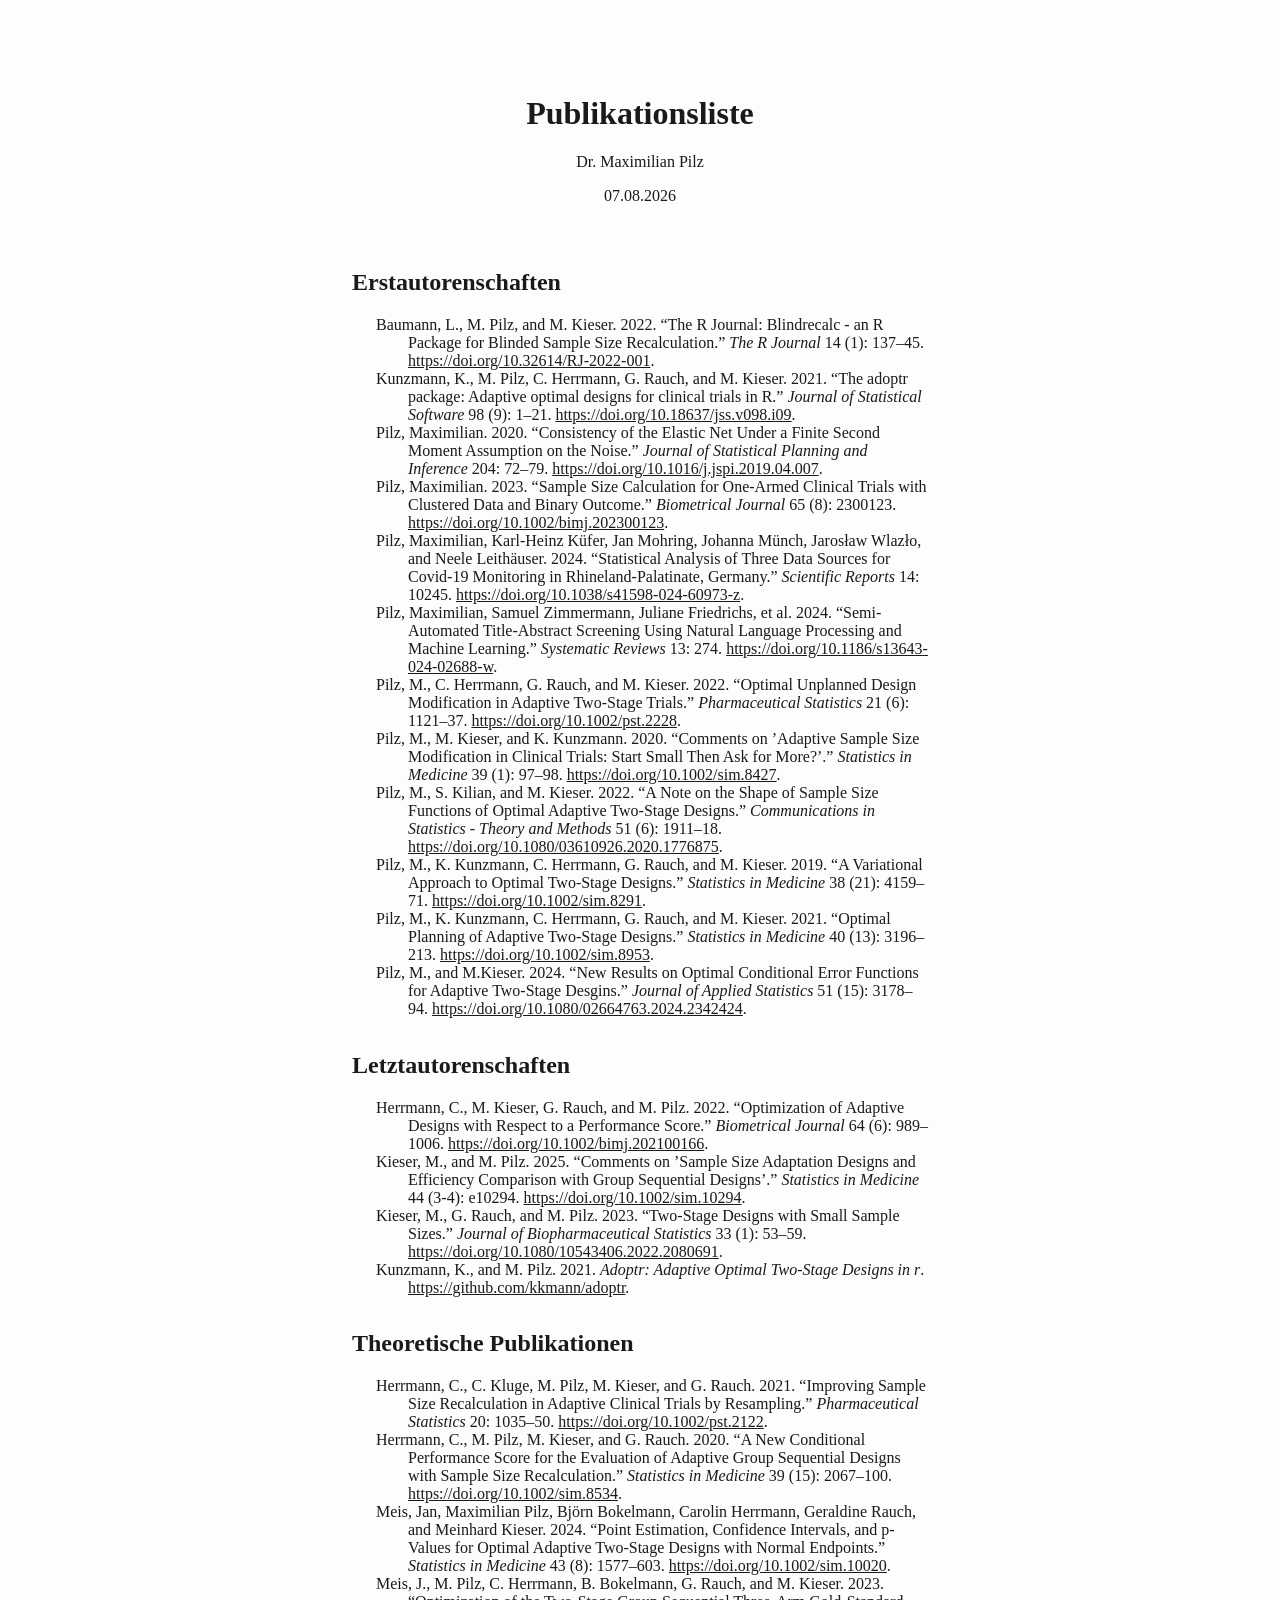
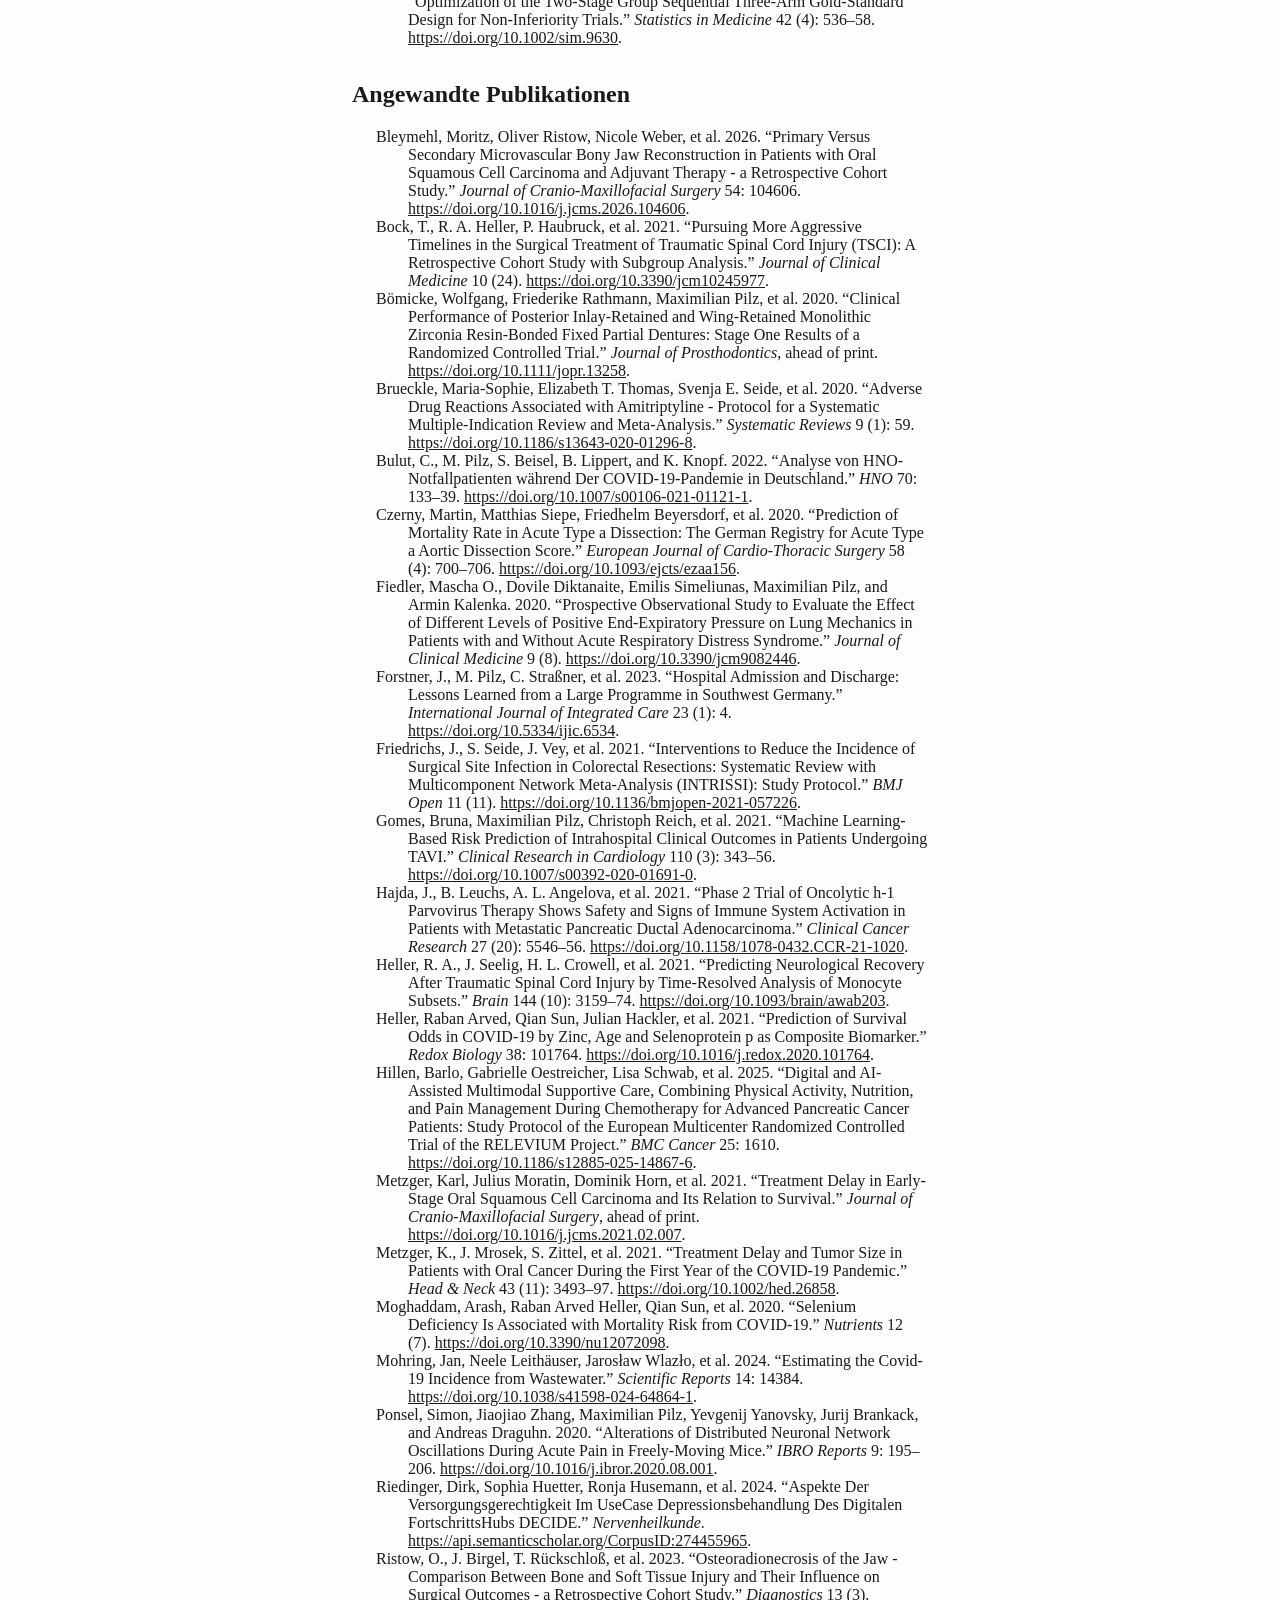
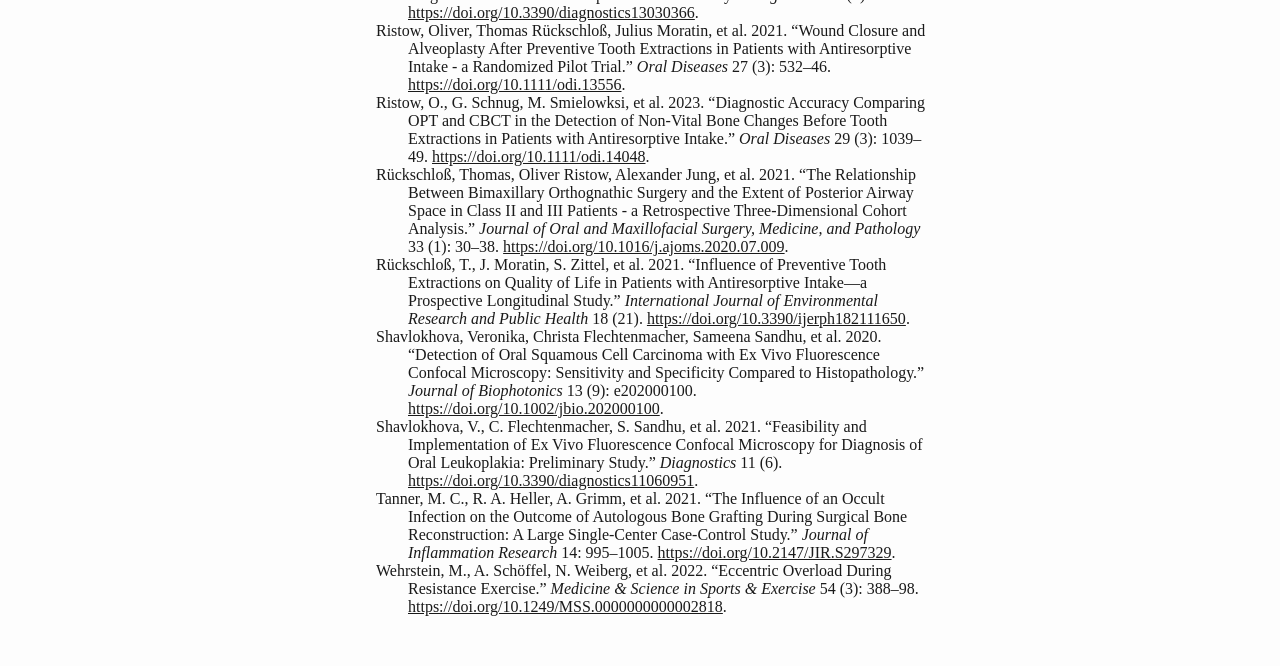
==== assets/tex/publikationen.html @ fc364c7a "add references and talks" ====
<!DOCTYPE html>
<html xmlns="http://www.w3.org/1999/xhtml" lang="" xml:lang="">
<head>
  <meta charset="utf-8" />
  <meta name="generator" content="pandoc" />
  <meta name="viewport" content="width=device-width, initial-scale=1.0, user-scalable=yes" />
  <meta name="author" content="Dr. Maximilian Pilz" />
  <title>Publikationsliste</title>
  <style>
    /* Default styles provided by pandoc.
    ** See https://pandoc.org/MANUAL.html#variables-for-html for config info.
    */
    html {
      color: #1a1a1a;
      background-color: #fdfdfd;
    }
    body {
      margin: 0 auto;
      max-width: 36em;
      padding-left: 50px;
      padding-right: 50px;
      padding-top: 50px;
      padding-bottom: 50px;
      hyphens: auto;
      overflow-wrap: break-word;
      text-rendering: optimizeLegibility;
      font-kerning: normal;
    }
    @media (max-width: 600px) {
      body {
        font-size: 0.9em;
        padding: 12px;
      }
      h1 {
        font-size: 1.8em;
      }
    }
    @media print {
      html {
        background-color: white;
      }
      body {
        background-color: transparent;
        color: black;
        font-size: 12pt;
      }
      p, h2, h3 {
        orphans: 3;
        widows: 3;
      }
      h2, h3, h4 {
        page-break-after: avoid;
      }
    }
    p {
      margin: 1em 0;
    }
    a {
      color: #1a1a1a;
    }
    a:visited {
      color: #1a1a1a;
    }
    img {
      max-width: 100%;
    }
    svg {
      height: auto;
      max-width: 100%;
    }
    h1, h2, h3, h4, h5, h6 {
      margin-top: 1.4em;
    }
    h5, h6 {
      font-size: 1em;
      font-style: italic;
    }
    h6 {
      font-weight: normal;
    }
    ol, ul {
      padding-left: 1.7em;
      margin-top: 1em;
    }
    li > ol, li > ul {
      margin-top: 0;
    }
    blockquote {
      margin: 1em 0 1em 1.7em;
      padding-left: 1em;
      border-left: 2px solid #e6e6e6;
      color: #606060;
    }
    code {
      font-family: Menlo, Monaco, Consolas, 'Lucida Console', monospace;
      font-size: 85%;
      margin: 0;
      hyphens: manual;
    }
    pre {
      margin: 1em 0;
      overflow: auto;
    }
    pre code {
      padding: 0;
      overflow: visible;
      overflow-wrap: normal;
    }
    .sourceCode {
     background-color: transparent;
     overflow: visible;
    }
    hr {
      border: none;
      border-top: 1px solid #1a1a1a;
      height: 1px;
      margin: 1em 0;
    }
    table {
      margin: 1em 0;
      border-collapse: collapse;
      width: 100%;
      overflow-x: auto;
      display: block;
      font-variant-numeric: lining-nums tabular-nums;
    }
    table caption {
      margin-bottom: 0.75em;
    }
    tbody {
      margin-top: 0.5em;
      border-top: 1px solid #1a1a1a;
      border-bottom: 1px solid #1a1a1a;
    }
    th {
      border-top: 1px solid #1a1a1a;
      padding: 0.25em 0.5em 0.25em 0.5em;
    }
    td {
      padding: 0.125em 0.5em 0.25em 0.5em;
    }
    header {
      margin-bottom: 4em;
      text-align: center;
    }
    #TOC li {
      list-style: none;
    }
    #TOC ul {
      padding-left: 1.3em;
    }
    #TOC > ul {
      padding-left: 0;
    }
    #TOC a:not(:hover) {
      text-decoration: none;
    }
    code{white-space: pre-wrap;}
    span.smallcaps{font-variant: small-caps;}
    div.columns{display: flex; gap: min(4vw, 1.5em);}
    div.column{flex: auto; overflow-x: auto;}
    div.hanging-indent{margin-left: 1.5em; text-indent: -1.5em;}
    /* The extra [class] is a hack that increases specificity enough to
       override a similar rule in reveal.js */
    ul.task-list[class]{list-style: none;}
    ul.task-list li input[type="checkbox"] {
      font-size: inherit;
      width: 0.8em;
      margin: 0 0.8em 0.2em -1.6em;
      vertical-align: middle;
    }
    .display.math{display: block; text-align: center; margin: 0.5rem auto;}
    /* CSS for citations */
    div.csl-bib-body { }
    div.csl-entry {
      clear: both;
    }
    .hanging-indent div.csl-entry {
      margin-left:2em;
      text-indent:-2em;
    }
    div.csl-left-margin {
      min-width:2em;
      float:left;
    }
    div.csl-right-inline {
      margin-left:2em;
      padding-left:1em;
    }
    div.csl-indent {
      margin-left: 2em;
    }  </style>
</head>
<body>
<header id="title-block-header">
<h1 class="title">Publikationsliste</h1>
<p class="author">Dr. Maximilian Pilz</p>
<p class="date">07.08.2026</p>
</header>
<h2 id="erstautorenschaften">Erstautorenschaften</h2>
<div id="refs-erst" class="references csl-bib-body hanging-indent"
role="list">
<div id="ref-blindrecalc" class="csl-entry" role="listitem">
Baumann, L., M. Pilz, and M. Kieser. 2022. <span>“The <span>R</span>
Journal: Blindrecalc - an <span>R</span> Package for Blinded Sample Size
Recalculation.”</span> <em>The <span>R</span> Journal</em> 14 (1):
137–45. <a
href="https://doi.org/10.32614/RJ-2022-001">https://doi.org/10.32614/RJ-2022-001</a>.
</div>
<div id="ref-Kunzmann2020" class="csl-entry" role="listitem">
Kunzmann, K., M. Pilz, C. Herrmann, G. Rauch, and M. Kieser. 2021.
<span>“<span class="nocase">The adoptr package: Adaptive optimal designs
for clinical trials in <span class="sans-serif">R</span></span>.”</span>
<em>Journal of Statistical Software</em> 98 (9): 1–21. <a
href="https://doi.org/10.18637/jss.v098.i09">https://doi.org/10.18637/jss.v098.i09</a>.
</div>
<div id="ref-Enet" class="csl-entry" role="listitem">
Pilz, Maximilian. 2020. <span>“Consistency of the Elastic Net Under a
Finite Second Moment Assumption on the Noise.”</span> <em>Journal of
Statistical Planning and Inference</em> 204: 72–79. <a
href="https://doi.org/10.1016/j.jspi.2019.04.007">https://doi.org/10.1016/j.jspi.2019.04.007</a>.
</div>
<div id="ref-Pilz2023" class="csl-entry" role="listitem">
Pilz, Maximilian. 2023. <span>“Sample Size Calculation for One-Armed
Clinical Trials with Clustered Data and Binary Outcome.”</span>
<em>Biometrical Journal</em> 65 (8): 2300123. <a
href="https://doi.org/10.1002/bimj.202300123">https://doi.org/10.1002/bimj.202300123</a>.
</div>
<div id="ref-Pilz2024b" class="csl-entry" role="listitem">
Pilz, Maximilian, Karl-Heinz Küfer, Jan Mohring, Johanna Münch, Jarosław
Wlazło, and Neele Leithäuser. 2024. <span>“Statistical Analysis of Three
Data Sources for Covid-19 Monitoring in Rhineland-Palatinate,
Germany.”</span> <em>Scientific Reports</em> 14: 10245. <a
href="https://doi.org/10.1038/s41598-024-60973-z">https://doi.org/10.1038/s41598-024-60973-z</a>.
</div>
<div id="ref-Pilz2024c" class="csl-entry" role="listitem">
Pilz, Maximilian, Samuel Zimmermann, Juliane Friedrichs, et al. 2024.
<span>“Semi-Automated Title-Abstract Screening Using Natural Language
Processing and Machine Learning.”</span> <em>Systematic Reviews</em> 13:
274. <a
href="https://doi.org/10.1186/s13643-024-02688-w">https://doi.org/10.1186/s13643-024-02688-w</a>.
</div>
<div id="ref-Pilz2022" class="csl-entry" role="listitem">
Pilz, M., C. Herrmann, G. Rauch, and M. Kieser. 2022. <span>“Optimal
Unplanned Design Modification in Adaptive Two-Stage Trials.”</span>
<em>Pharmaceutical Statistics</em> 21 (6): 1121–37. <a
href="https://doi.org/10.1002/pst.2228">https://doi.org/10.1002/pst.2228</a>.
</div>
<div id="ref-PiKiKu" class="csl-entry" role="listitem">
Pilz, M., M. Kieser, and K. Kunzmann. 2020. <span>“Comments on ’Adaptive
Sample Size Modification in Clinical Trials: Start Small Then Ask for
More?’.”</span> <em>Statistics in Medicine</em> 39 (1): 97–98. <a
href="https://doi.org/10.1002/sim.8427">https://doi.org/10.1002/sim.8427</a>.
</div>
<div id="ref-PiKiKi" class="csl-entry" role="listitem">
Pilz, M., S. Kilian, and M. Kieser. 2022. <span>“A Note on the Shape of
Sample Size Functions of Optimal Adaptive Two-Stage Designs.”</span>
<em>Communications in Statistics - Theory and Methods</em> 51 (6):
1911–18. <a
href="https://doi.org/10.1080/03610926.2020.1776875">https://doi.org/10.1080/03610926.2020.1776875</a>.
</div>
<div id="ref-Pilz2019" class="csl-entry" role="listitem">
Pilz, M., K. Kunzmann, C. Herrmann, G. Rauch, and M. Kieser. 2019.
<span>“A Variational Approach to Optimal Two-Stage Designs.”</span>
<em>Statistics in Medicine</em> 38 (21): 4159–71. <a
href="https://doi.org/10.1002/sim.8291">https://doi.org/10.1002/sim.8291</a>.
</div>
<div id="ref-Pilz2021" class="csl-entry" role="listitem">
Pilz, M., K. Kunzmann, C. Herrmann, G. Rauch, and M. Kieser. 2021.
<span>“Optimal Planning of Adaptive Two-Stage Designs.”</span>
<em>Statistics in Medicine</em> 40 (13): 3196–213. <a
href="https://doi.org/10.1002/sim.8953">https://doi.org/10.1002/sim.8953</a>.
</div>
<div id="ref-Pilz2024a" class="csl-entry" role="listitem">
Pilz, M., and M.Kieser. 2024. <span>“New Results on Optimal Conditional
Error Functions for Adaptive Two-Stage Desgins.”</span> <em>Journal of
Applied Statistics</em> 51 (15): 3178–94. <a
href="https://doi.org/10.1080/02664763.2024.2342424">https://doi.org/10.1080/02664763.2024.2342424</a>.
</div>
</div>
<h2 id="letztautorenschaften">Letztautorenschaften</h2>
<div id="refs-letzt" class="references csl-bib-body hanging-indent"
role="list">
<div id="ref-Herrmann2022" class="csl-entry" role="listitem">
Herrmann, C., M. Kieser, G. Rauch, and M. Pilz. 2022.
<span>“Optimization of Adaptive Designs with Respect to a Performance
Score.”</span> <em>Biometrical Journal</em> 64 (6): 989–1006. <a
href="https://doi.org/10.1002/bimj.202100166">https://doi.org/10.1002/bimj.202100166</a>.
</div>
<div id="ref-Kieser2025" class="csl-entry" role="listitem">
Kieser, M., and M. Pilz. 2025. <span>“Comments on ’Sample Size
Adaptation Designs and Efficiency Comparison with Group Sequential
Designs’.”</span> <em>Statistics in Medicine</em> 44 (3-4): e10294. <a
href="https://doi.org/10.1002/sim.10294">https://doi.org/10.1002/sim.10294</a>.
</div>
<div id="ref-Kieser2022" class="csl-entry" role="listitem">
Kieser, M., G. Rauch, and M. Pilz. 2023. <span>“Two-Stage Designs with
Small Sample Sizes.”</span> <em>Journal of Biopharmaceutical
Statistics</em> 33 (1): 53–59. <a
href="https://doi.org/10.1080/10543406.2022.2080691">https://doi.org/10.1080/10543406.2022.2080691</a>.
</div>
<div id="ref-adoptr" class="csl-entry" role="listitem">
Kunzmann, K., and M. Pilz. 2021. <em><span
class="sans-serif">Adoptr</span>: Adaptive Optimal Two-Stage Designs in
<span class="sans-serif">r</span></em>. <a
href="https://github.com/kkmann/adoptr">https://github.com/kkmann/adoptr</a>.
</div>
</div>
<h2 id="theoretische-publikationen">Theoretische Publikationen</h2>
<div id="refs-theorie" class="references csl-bib-body hanging-indent"
role="list">
<div id="ref-Herrmann2021" class="csl-entry" role="listitem">
Herrmann, C., C. Kluge, M. Pilz, M. Kieser, and G. Rauch. 2021.
<span>“Improving Sample Size Recalculation in Adaptive Clinical Trials
by Resampling.”</span> <em>Pharmaceutical Statistics</em> 20: 1035–50.
<a
href="https://doi.org/10.1002/pst.2122">https://doi.org/10.1002/pst.2122</a>.
</div>
<div id="ref-Herrmann2020" class="csl-entry" role="listitem">
Herrmann, C., M. Pilz, M. Kieser, and G. Rauch. 2020. <span>“A New
Conditional Performance Score for the Evaluation of Adaptive Group
Sequential Designs with Sample Size Recalculation.”</span>
<em>Statistics in Medicine</em> 39 (15): 2067–100. <a
href="https://doi.org/10.1002/sim.8534">https://doi.org/10.1002/sim.8534</a>.
</div>
<div id="ref-Meis2024" class="csl-entry" role="listitem">
Meis, Jan, Maximilian Pilz, Björn Bokelmann, Carolin Herrmann, Geraldine
Rauch, and Meinhard Kieser. 2024. <span>“Point Estimation, Confidence
Intervals, and p-Values for Optimal Adaptive Two-Stage Designs with
Normal Endpoints.”</span> <em>Statistics in Medicine</em> 43 (8):
1577–603. <a
href="https://doi.org/10.1002/sim.10020">https://doi.org/10.1002/sim.10020</a>.
</div>
<div id="ref-Meis2022" class="csl-entry" role="listitem">
Meis, J., M. Pilz, C. Herrmann, B. Bokelmann, G. Rauch, and M. Kieser.
2023. <span>“Optimization of the Two-Stage Group Sequential Three-Arm
Gold-Standard Design for Non-Inferiority Trials.”</span> <em>Statistics
in Medicine</em> 42 (4): 536–58. <a
href="https://doi.org/10.1002/sim.9630">https://doi.org/10.1002/sim.9630</a>.
</div>
</div>
<h2 id="angewandte-publikationen">Angewandte Publikationen</h2>
<div id="refs-anwendung" class="references csl-bib-body hanging-indent"
role="list">
<div id="ref-Bleymehl2026" class="csl-entry" role="listitem">
Bleymehl, Moritz, Oliver Ristow, Nicole Weber, et al. 2026.
<span>“Primary Versus Secondary Microvascular Bony Jaw Reconstruction in
Patients with Oral Squamous Cell Carcinoma and Adjuvant Therapy - a
Retrospective Cohort Study.”</span> <em>Journal of Cranio-Maxillofacial
Surgery</em> 54: 104606. <a
href="https://doi.org/10.1016/j.jcms.2026.104606">https://doi.org/10.1016/j.jcms.2026.104606</a>.
</div>
<div id="ref-Bock2021" class="csl-entry" role="listitem">
Bock, T., R. A. Heller, P. Haubruck, et al. 2021. <span>“Pursuing More
Aggressive Timelines in the Surgical Treatment of Traumatic Spinal Cord
Injury (TSCI): A Retrospective Cohort Study with Subgroup
Analysis.”</span> <em>Journal of Clinical Medicine</em> 10 (24). <a
href="https://doi.org/10.3390/jcm10245977">https://doi.org/10.3390/jcm10245977</a>.
</div>
<div id="ref-Boemicke2020" class="csl-entry" role="listitem">
Bömicke, Wolfgang, Friederike Rathmann, Maximilian Pilz, et al. 2020.
<span>“Clinical Performance of Posterior Inlay-Retained and
Wing-Retained Monolithic Zirconia Resin-Bonded Fixed Partial Dentures:
Stage One Results of a Randomized Controlled Trial.”</span> <em>Journal
of Prosthodontics</em>, ahead of print. <a
href="https://doi.org/10.1111/jopr.13258">https://doi.org/10.1111/jopr.13258</a>.
</div>
<div id="ref-Brueckle2020" class="csl-entry" role="listitem">
Brueckle, Maria-Sophie, Elizabeth T. Thomas, Svenja E. Seide, et al.
2020. <span>“Adverse Drug Reactions Associated with Amitriptyline -
Protocol for a Systematic Multiple-Indication Review and
Meta-Analysis.”</span> <em>Systematic Reviews</em> 9 (1): 59. <a
href="https://doi.org/10.1186/s13643-020-01296-8">https://doi.org/10.1186/s13643-020-01296-8</a>.
</div>
<div id="ref-Bulut2021" class="csl-entry" role="listitem">
Bulut, C., M. Pilz, S. Beisel, B. Lippert, and K. Knopf. 2022.
<span>“Analyse von HNO-Notfallpatienten w<span>ä</span>hrend Der
COVID-19-Pandemie in Deutschland.”</span> <em>HNO</em> 70: 133–39. <a
href="https://doi.org/10.1007/s00106-021-01121-1">https://doi.org/10.1007/s00106-021-01121-1</a>.
</div>
<div id="ref-Czerny2020" class="csl-entry" role="listitem">
Czerny, Martin, Matthias Siepe, Friedhelm Beyersdorf, et al. 2020.
<span>“Prediction of Mortality Rate in Acute Type a Dissection: The
German Registry for Acute Type a Aortic Dissection Score.”</span>
<em>European Journal of Cardio-Thoracic Surgery</em> 58 (4): 700–706. <a
href="https://doi.org/10.1093/ejcts/ezaa156">https://doi.org/10.1093/ejcts/ezaa156</a>.
</div>
<div id="ref-Fiedler2020" class="csl-entry" role="listitem">
Fiedler, Mascha O., Dovile Diktanaite, Emilis Simeliunas, Maximilian
Pilz, and Armin Kalenka. 2020. <span>“Prospective Observational Study to
Evaluate the Effect of Different Levels of Positive End-Expiratory
Pressure on Lung Mechanics in Patients with and Without Acute
Respiratory Distress Syndrome.”</span> <em>Journal of Clinical
Medicine</em> 9 (8). <a
href="https://doi.org/10.3390/jcm9082446">https://doi.org/10.3390/jcm9082446</a>.
</div>
<div id="ref-Forstner2023" class="csl-entry" role="listitem">
Forstner, J., M. Pilz, C. Straßner, et al. 2023. <span>“Hospital
Admission and Discharge: Lessons Learned from a Large Programme in
Southwest Germany.”</span> <em>International Journal of Integrated
Care</em> 23 (1): 4. <a
href="https://doi.org/10.5334/ijic.6534">https://doi.org/10.5334/ijic.6534</a>.
</div>
<div id="ref-Friedrichs2021" class="csl-entry" role="listitem">
Friedrichs, J., S. Seide, J. Vey, et al. 2021. <span>“Interventions to
Reduce the Incidence of Surgical Site Infection in Colorectal
Resections: Systematic Review with Multicomponent Network Meta-Analysis
(INTRISSI): Study Protocol.”</span> <em>BMJ Open</em> 11 (11). <a
href="https://doi.org/10.1136/bmjopen-2021-057226">https://doi.org/10.1136/bmjopen-2021-057226</a>.
</div>
<div id="ref-Gomes2021" class="csl-entry" role="listitem">
Gomes, Bruna, Maximilian Pilz, Christoph Reich, et al. 2021.
<span>“Machine Learning-Based Risk Prediction of Intrahospital Clinical
Outcomes in Patients Undergoing TAVI.”</span> <em>Clinical Research in
Cardiology</em> 110 (3): 343–56. <a
href="https://doi.org/10.1007/s00392-020-01691-0">https://doi.org/10.1007/s00392-020-01691-0</a>.
</div>
<div id="ref-Hajda2021" class="csl-entry" role="listitem">
Hajda, J., B. Leuchs, A. L. Angelova, et al. 2021. <span>“Phase 2 Trial
of Oncolytic h-1 Parvovirus Therapy Shows Safety and Signs of Immune
System Activation in Patients with Metastatic Pancreatic Ductal
Adenocarcinoma.”</span> <em>Clinical Cancer Research</em> 27 (20):
5546–56. <a
href="https://doi.org/10.1158/1078-0432.CCR-21-1020">https://doi.org/10.1158/1078-0432.CCR-21-1020</a>.
</div>
<div id="ref-Heller2021" class="csl-entry" role="listitem">
Heller, R. A., J. Seelig, H. L. Crowell, et al. 2021. <span>“Predicting
Neurological Recovery After Traumatic Spinal Cord Injury by
Time-Resolved Analysis of Monocyte Subsets.”</span> <em>Brain</em> 144
(10): 3159–74. <a
href="https://doi.org/10.1093/brain/awab203">https://doi.org/10.1093/brain/awab203</a>.
</div>
<div id="ref-Heller2020" class="csl-entry" role="listitem">
Heller, Raban Arved, Qian Sun, Julian Hackler, et al. 2021.
<span>“Prediction of Survival Odds in COVID-19 by Zinc, Age and
Selenoprotein p as Composite Biomarker.”</span> <em>Redox Biology</em>
38: 101764. <a
href="https://doi.org/10.1016/j.redox.2020.101764">https://doi.org/10.1016/j.redox.2020.101764</a>.
</div>
<div id="ref-Hillen2025" class="csl-entry" role="listitem">
Hillen, Barlo, Gabrielle Oestreicher, Lisa Schwab, et al. 2025.
<span>“Digital and AI-Assisted Multimodal Supportive Care, Combining
Physical Activity, Nutrition, and Pain Management During Chemotherapy
for Advanced Pancreatic Cancer Patients: Study Protocol of the European
Multicenter Randomized Controlled Trial of the RELEVIUM Project.”</span>
<em>BMC Cancer</em> 25: 1610. <a
href="https://doi.org/10.1186/s12885-025-14867-6">https://doi.org/10.1186/s12885-025-14867-6</a>.
</div>
<div id="ref-Metzger2021a" class="csl-entry" role="listitem">
Metzger, Karl, Julius Moratin, Dominik Horn, et al. 2021.
<span>“Treatment Delay in Early-Stage Oral Squamous Cell Carcinoma and
Its Relation to Survival.”</span> <em>Journal of Cranio-Maxillofacial
Surgery</em>, ahead of print. <a
href="https://doi.org/10.1016/j.jcms.2021.02.007">https://doi.org/10.1016/j.jcms.2021.02.007</a>.
</div>
<div id="ref-Metzger2021b" class="csl-entry" role="listitem">
Metzger, K., J. Mrosek, S. Zittel, et al. 2021. <span>“Treatment Delay
and Tumor Size in Patients with Oral Cancer During the First Year of the
COVID-19 Pandemic.”</span> <em>Head &amp; Neck</em> 43 (11): 3493–97. <a
href="https://doi.org/10.1002/hed.26858">https://doi.org/10.1002/hed.26858</a>.
</div>
<div id="ref-Moghaddam2020" class="csl-entry" role="listitem">
Moghaddam, Arash, Raban Arved Heller, Qian Sun, et al. 2020.
<span>“Selenium Deficiency Is Associated with Mortality Risk from
COVID-19.”</span> <em>Nutrients</em> 12 (7). <a
href="https://doi.org/10.3390/nu12072098">https://doi.org/10.3390/nu12072098</a>.
</div>
<div id="ref-Mohring2023" class="csl-entry" role="listitem">
Mohring, Jan, Neele Leithäuser, Jarosław Wlazło, et al. 2024.
<span>“Estimating the Covid-19 Incidence from Wastewater.”</span>
<em>Scientific Reports</em> 14: 14384. <a
href="https://doi.org/10.1038/s41598-024-64864-1">https://doi.org/10.1038/s41598-024-64864-1</a>.
</div>
<div id="ref-Ponsel2020" class="csl-entry" role="listitem">
Ponsel, Simon, Jiaojiao Zhang, Maximilian Pilz, Yevgenij Yanovsky, Jurij
Brankack, and Andreas Draguhn. 2020. <span>“Alterations of Distributed
Neuronal Network Oscillations During Acute Pain in Freely-Moving
Mice.”</span> <em>IBRO Reports</em> 9: 195–206. <a
href="https://doi.org/10.1016/j.ibror.2020.08.001">https://doi.org/10.1016/j.ibror.2020.08.001</a>.
</div>
<div id="ref-Riedinger2024" class="csl-entry" role="listitem">
Riedinger, Dirk, Sophia Huetter, Ronja Husemann, et al. 2024.
<span>“Aspekte Der Versorgungsgerechtigkeit Im UseCase
Depressionsbehandlung Des Digitalen FortschrittsHubs DECIDE.”</span>
<em>Nervenheilkunde</em>. <a
href="https://api.semanticscholar.org/CorpusID:274455965">https://api.semanticscholar.org/CorpusID:274455965</a>.
</div>
<div id="ref-Ristow2023" class="csl-entry" role="listitem">
Ristow, O., J. Birgel, T. Rückschloß, et al. 2023.
<span>“Osteoradionecrosis of the Jaw - Comparison Between Bone and Soft
Tissue Injury and Their Influence on Surgical Outcomes - a Retrospective
Cohort Study.”</span> <em>Diagnostics</em> 13 (3). <a
href="https://doi.org/10.3390/diagnostics13030366">https://doi.org/10.3390/diagnostics13030366</a>.
</div>
<div id="ref-Ristow2021a" class="csl-entry" role="listitem">
Ristow, Oliver, Thomas Rückschloß, Julius Moratin, et al. 2021.
<span>“Wound Closure and Alveoplasty After Preventive Tooth Extractions
in Patients with Antiresorptive Intake - a Randomized Pilot
Trial.”</span> <em>Oral Diseases</em> 27 (3): 532–46. <a
href="https://doi.org/10.1111/odi.13556">https://doi.org/10.1111/odi.13556</a>.
</div>
<div id="ref-Ristow2021b" class="csl-entry" role="listitem">
Ristow, O., G. Schnug, M. Smielowksi, et al. 2023. <span>“Diagnostic
Accuracy Comparing OPT and CBCT in the Detection of Non-Vital Bone
Changes Before Tooth Extractions in Patients with Antiresorptive
Intake.”</span> <em>Oral Diseases</em> 29 (3): 1039–49. <a
href="https://doi.org/10.1111/odi.14048">https://doi.org/10.1111/odi.14048</a>.
</div>
<div id="ref-Rueckschloss2021a" class="csl-entry" role="listitem">
Rückschloß, Thomas, Oliver Ristow, Alexander Jung, et al. 2021.
<span>“The Relationship Between Bimaxillary Orthognathic Surgery and the
Extent of Posterior Airway Space in Class II and III Patients - a
Retrospective Three-Dimensional Cohort Analysis.”</span> <em>Journal of
Oral and Maxillofacial Surgery, Medicine, and Pathology</em> 33 (1):
30–38. <a
href="https://doi.org/10.1016/j.ajoms.2020.07.009">https://doi.org/10.1016/j.ajoms.2020.07.009</a>.
</div>
<div id="ref-Rueckschloss2021b" class="csl-entry" role="listitem">
Rückschloß, T., J. Moratin, S. Zittel, et al. 2021. <span>“Influence of
Preventive Tooth Extractions on Quality of Life in Patients with
Antiresorptive Intake—a Prospective Longitudinal Study.”</span>
<em>International Journal of Environmental Research and Public
Health</em> 18 (21). <a
href="https://doi.org/10.3390/ijerph182111650">https://doi.org/10.3390/ijerph182111650</a>.
</div>
<div id="ref-Shavlokhova2020" class="csl-entry" role="listitem">
Shavlokhova, Veronika, Christa Flechtenmacher, Sameena Sandhu, et al.
2020. <span>“Detection of Oral Squamous Cell Carcinoma with Ex Vivo
Fluorescence Confocal Microscopy: Sensitivity and Specificity Compared
to Histopathology.”</span> <em>Journal of Biophotonics</em> 13 (9):
e202000100. <a
href="https://doi.org/10.1002/jbio.202000100">https://doi.org/10.1002/jbio.202000100</a>.
</div>
<div id="ref-Shavlokhova2021" class="csl-entry" role="listitem">
Shavlokhova, V., C. Flechtenmacher, S. Sandhu, et al. 2021.
<span>“Feasibility and Implementation of Ex Vivo Fluorescence Confocal
Microscopy for Diagnosis of Oral Leukoplakia: Preliminary Study.”</span>
<em>Diagnostics</em> 11 (6). <a
href="https://doi.org/10.3390/diagnostics11060951">https://doi.org/10.3390/diagnostics11060951</a>.
</div>
<div id="ref-Tanner2021" class="csl-entry" role="listitem">
Tanner, M. C., R. A. Heller, A. Grimm, et al. 2021. <span>“The Influence
of an Occult Infection on the Outcome of Autologous Bone Grafting During
Surgical Bone Reconstruction: A Large Single-Center Case-Control
Study.”</span> <em>Journal of Inflammation Research</em> 14: 995–1005.
<a
href="https://doi.org/10.2147/JIR.S297329">https://doi.org/10.2147/JIR.S297329</a>.
</div>
<div id="ref-Wehrstein2021" class="csl-entry" role="listitem">
Wehrstein, M., A. Schöffel, N. Weiberg, et al. 2022. <span>“Eccentric
Overload During Resistance Exercise.”</span> <em>Medicine &amp; Science
in Sports &amp; Exercise</em> 54 (3): 388–98. <a
href="https://doi.org/10.1249/MSS.0000000000002818">https://doi.org/10.1249/MSS.0000000000002818</a>.
</div>
</div>
</body>
</html>
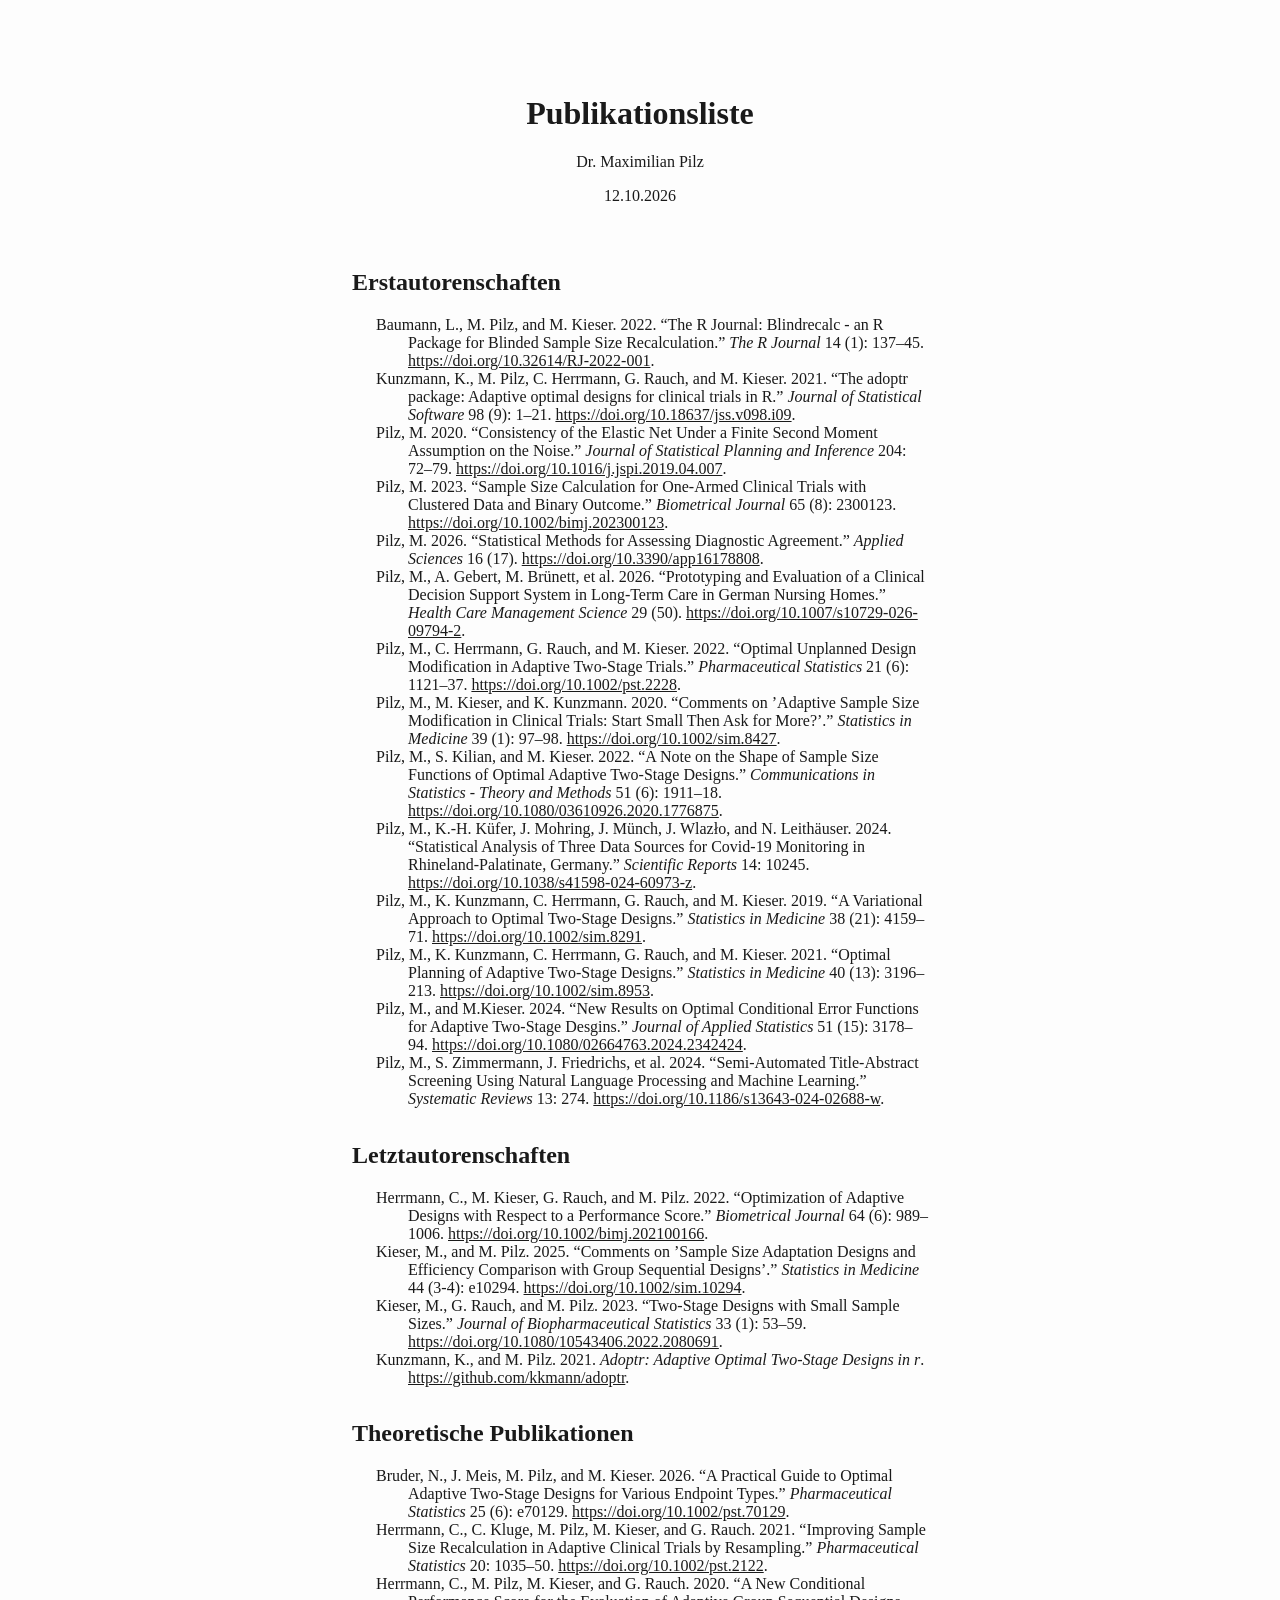
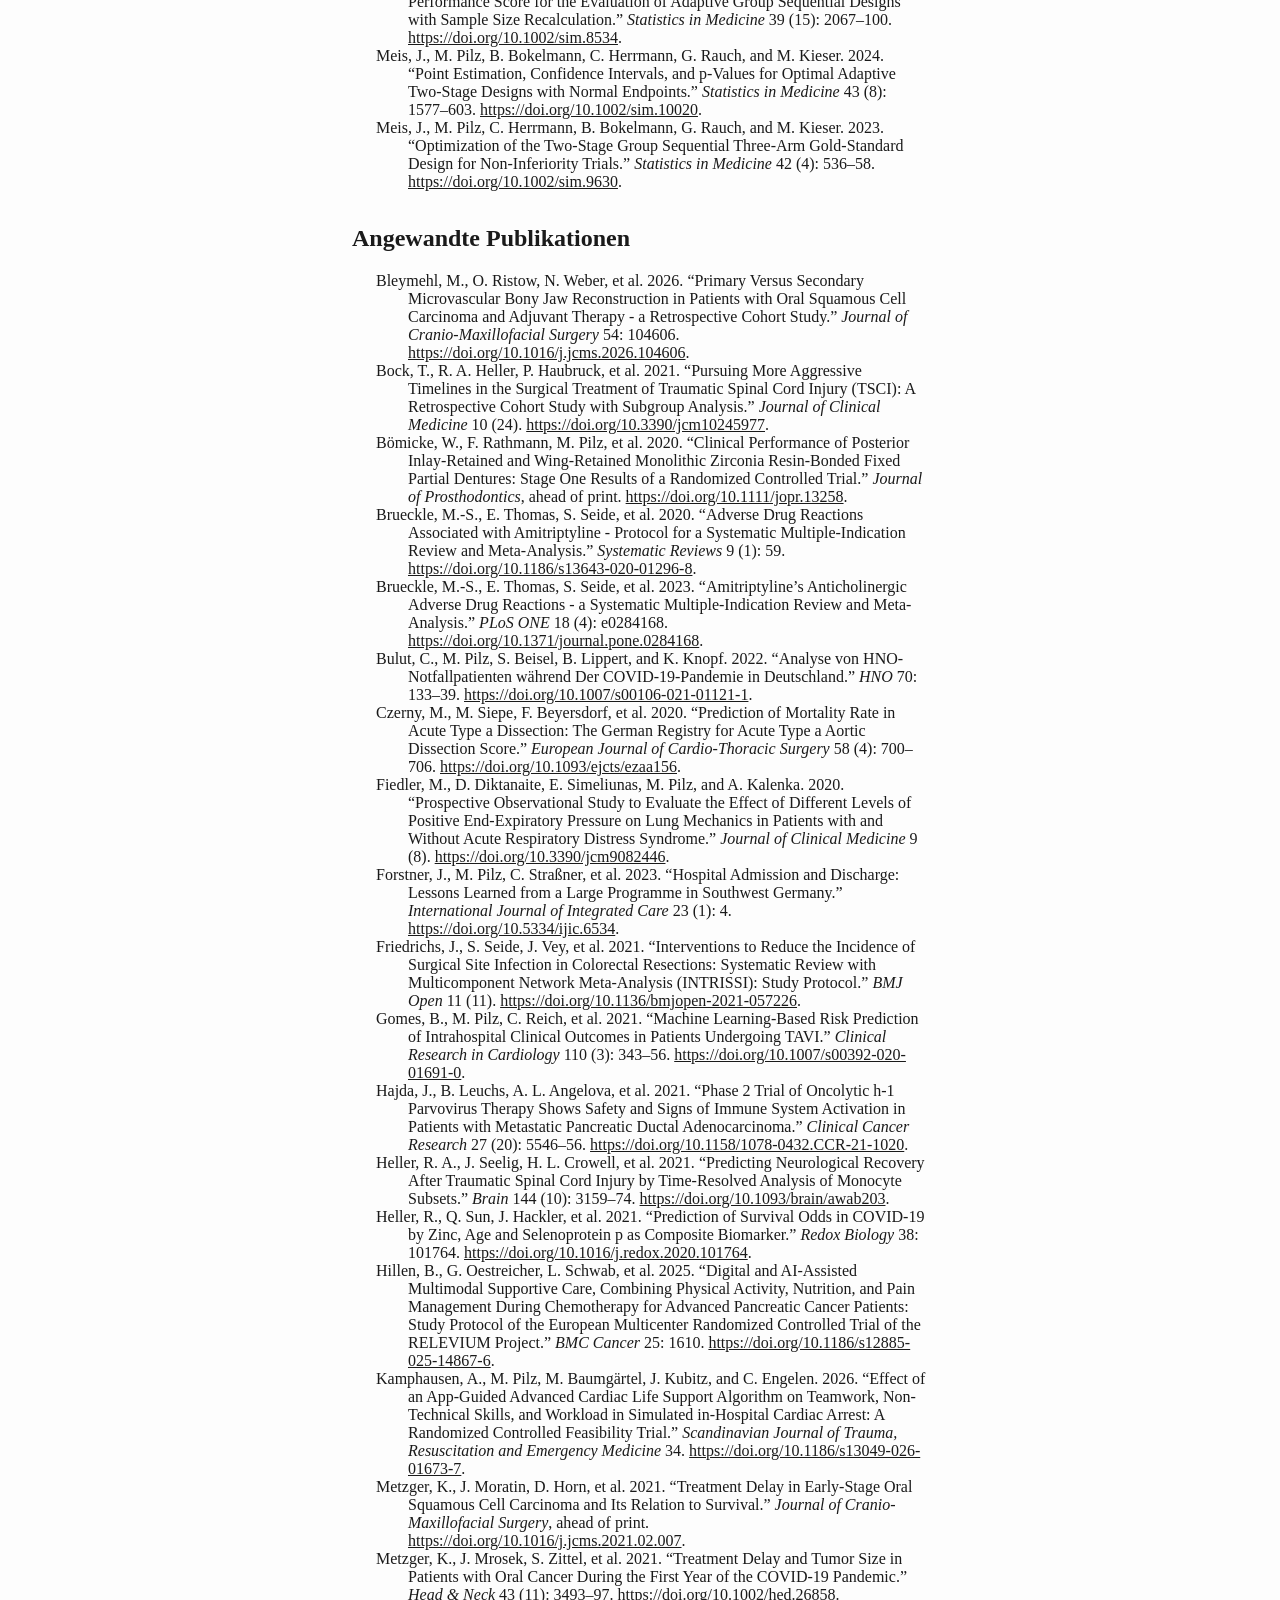
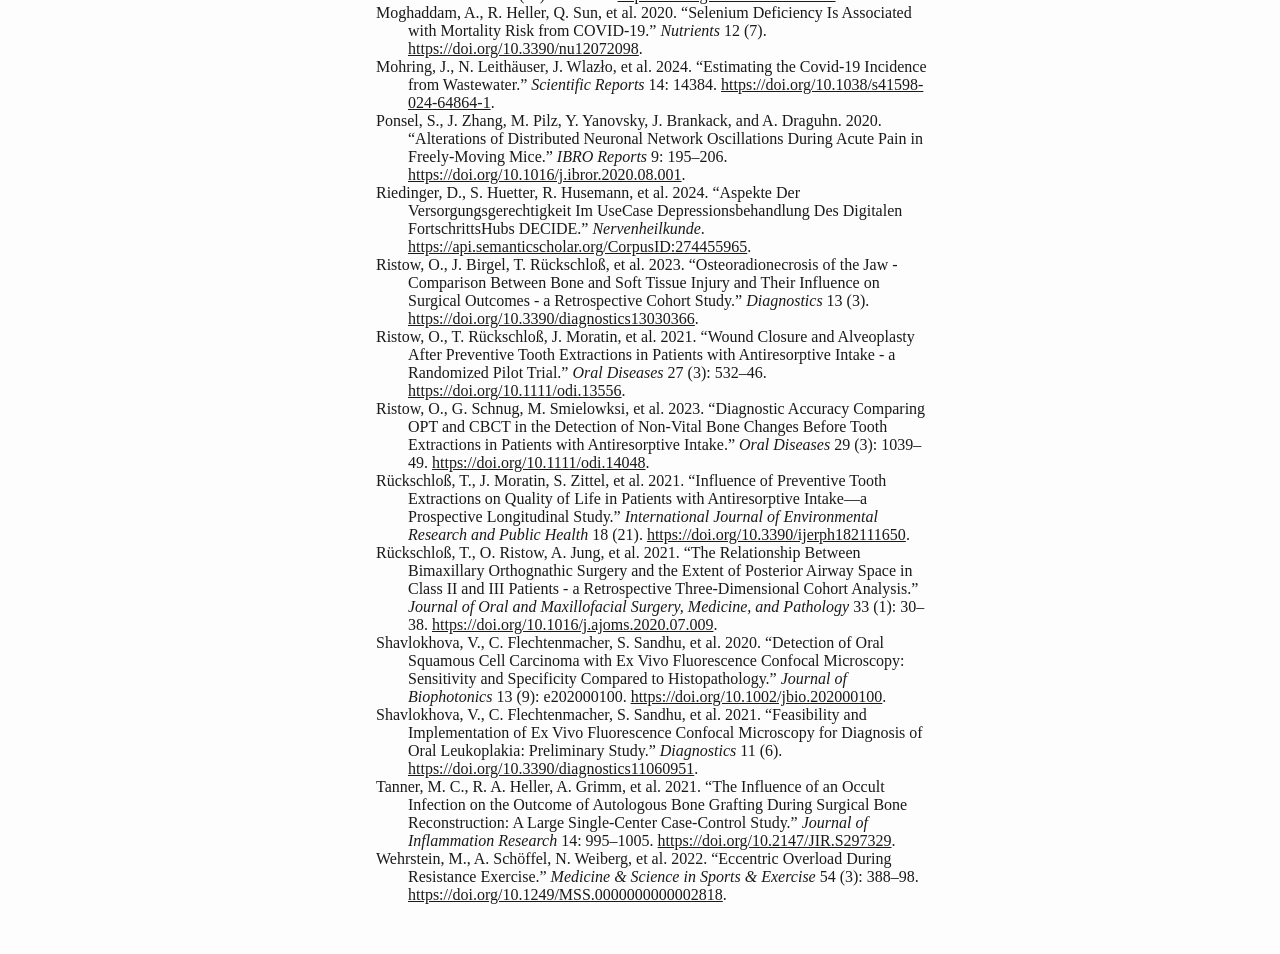
==== commit 1e5b062b: "update publications" ====
--- a/assets/tex/publikationen.html
+++ b/assets/tex/publikationen.html
@@ -195,7 +195,7 @@
 <header id="title-block-header">
 <h1 class="title">Publikationsliste</h1>
 <p class="author">Dr. Maximilian Pilz</p>
-<p class="date">07.08.2026</p>
+<p class="date">12.10.2026</p>
 </header>
 <h2 id="erstautorenschaften">Erstautorenschaften</h2>
 <div id="refs-erst" class="references csl-bib-body hanging-indent"
@@ -215,30 +215,28 @@
 href="https://doi.org/10.18637/jss.v098.i09">https://doi.org/10.18637/jss.v098.i09</a>.
 </div>
 <div id="ref-Enet" class="csl-entry" role="listitem">
-Pilz, Maximilian. 2020. <span>“Consistency of the Elastic Net Under a
-Finite Second Moment Assumption on the Noise.”</span> <em>Journal of
+Pilz, M. 2020. <span>“Consistency of the Elastic Net Under a Finite
+Second Moment Assumption on the Noise.”</span> <em>Journal of
 Statistical Planning and Inference</em> 204: 72–79. <a
 href="https://doi.org/10.1016/j.jspi.2019.04.007">https://doi.org/10.1016/j.jspi.2019.04.007</a>.
 </div>
 <div id="ref-Pilz2023" class="csl-entry" role="listitem">
-Pilz, Maximilian. 2023. <span>“Sample Size Calculation for One-Armed
-Clinical Trials with Clustered Data and Binary Outcome.”</span>
-<em>Biometrical Journal</em> 65 (8): 2300123. <a
+Pilz, M. 2023. <span>“Sample Size Calculation for One-Armed Clinical
+Trials with Clustered Data and Binary Outcome.”</span> <em>Biometrical
+Journal</em> 65 (8): 2300123. <a
 href="https://doi.org/10.1002/bimj.202300123">https://doi.org/10.1002/bimj.202300123</a>.
 </div>
-<div id="ref-Pilz2024b" class="csl-entry" role="listitem">
-Pilz, Maximilian, Karl-Heinz Küfer, Jan Mohring, Johanna Münch, Jarosław
-Wlazło, and Neele Leithäuser. 2024. <span>“Statistical Analysis of Three
-Data Sources for Covid-19 Monitoring in Rhineland-Palatinate,
-Germany.”</span> <em>Scientific Reports</em> 14: 10245. <a
-href="https://doi.org/10.1038/s41598-024-60973-z">https://doi.org/10.1038/s41598-024-60973-z</a>.
-</div>
-<div id="ref-Pilz2024c" class="csl-entry" role="listitem">
-Pilz, Maximilian, Samuel Zimmermann, Juliane Friedrichs, et al. 2024.
-<span>“Semi-Automated Title-Abstract Screening Using Natural Language
-Processing and Machine Learning.”</span> <em>Systematic Reviews</em> 13:
-274. <a
-href="https://doi.org/10.1186/s13643-024-02688-w">https://doi.org/10.1186/s13643-024-02688-w</a>.
+<div id="ref-Pilz2026a" class="csl-entry" role="listitem">
+Pilz, M. 2026. <span>“Statistical Methods for Assessing Diagnostic
+Agreement.”</span> <em>Applied Sciences</em> 16 (17). <a
+href="https://doi.org/10.3390/app16178808">https://doi.org/10.3390/app16178808</a>.
+</div>
+<div id="ref-Pilz2026b" class="csl-entry" role="listitem">
+Pilz, M., A. Gebert, M. Brünett, et al. 2026. <span>“Prototyping and
+Evaluation of a Clinical Decision Support System in Long-Term Care in
+German Nursing Homes.”</span> <em>Health Care Management Science</em> 29
+(50). <a
+href="https://doi.org/10.1007/s10729-026-09794-2">https://doi.org/10.1007/s10729-026-09794-2</a>.
 </div>
 <div id="ref-Pilz2022" class="csl-entry" role="listitem">
 Pilz, M., C. Herrmann, G. Rauch, and M. Kieser. 2022. <span>“Optimal
@@ -259,6 +257,13 @@
 1911–18. <a
 href="https://doi.org/10.1080/03610926.2020.1776875">https://doi.org/10.1080/03610926.2020.1776875</a>.
 </div>
+<div id="ref-Pilz2024b" class="csl-entry" role="listitem">
+Pilz, M., K.-H. Küfer, J. Mohring, J. Münch, J. Wlazło, and N.
+Leithäuser. 2024. <span>“Statistical Analysis of Three Data Sources for
+Covid-19 Monitoring in Rhineland-Palatinate, Germany.”</span>
+<em>Scientific Reports</em> 14: 10245. <a
+href="https://doi.org/10.1038/s41598-024-60973-z">https://doi.org/10.1038/s41598-024-60973-z</a>.
+</div>
 <div id="ref-Pilz2019" class="csl-entry" role="listitem">
 Pilz, M., K. Kunzmann, C. Herrmann, G. Rauch, and M. Kieser. 2019.
 <span>“A Variational Approach to Optimal Two-Stage Designs.”</span>
@@ -276,6 +281,13 @@
 Error Functions for Adaptive Two-Stage Desgins.”</span> <em>Journal of
 Applied Statistics</em> 51 (15): 3178–94. <a
 href="https://doi.org/10.1080/02664763.2024.2342424">https://doi.org/10.1080/02664763.2024.2342424</a>.
+</div>
+<div id="ref-Pilz2024c" class="csl-entry" role="listitem">
+Pilz, M., S. Zimmermann, J. Friedrichs, et al. 2024.
+<span>“Semi-Automated Title-Abstract Screening Using Natural Language
+Processing and Machine Learning.”</span> <em>Systematic Reviews</em> 13:
+274. <a
+href="https://doi.org/10.1186/s13643-024-02688-w">https://doi.org/10.1186/s13643-024-02688-w</a>.
 </div>
 </div>
 <h2 id="letztautorenschaften">Letztautorenschaften</h2>
@@ -309,6 +321,12 @@
 <h2 id="theoretische-publikationen">Theoretische Publikationen</h2>
 <div id="refs-theorie" class="references csl-bib-body hanging-indent"
 role="list">
+<div id="ref-Bruder2026" class="csl-entry" role="listitem">
+Bruder, N., J. Meis, M. Pilz, and M. Kieser. 2026. <span>“A Practical
+Guide to Optimal Adaptive Two-Stage Designs for Various Endpoint
+Types.”</span> <em>Pharmaceutical Statistics</em> 25 (6): e70129. <a
+href="https://doi.org/10.1002/pst.70129">https://doi.org/10.1002/pst.70129</a>.
+</div>
 <div id="ref-Herrmann2021" class="csl-entry" role="listitem">
 Herrmann, C., C. Kluge, M. Pilz, M. Kieser, and G. Rauch. 2021.
 <span>“Improving Sample Size Recalculation in Adaptive Clinical Trials
@@ -324,11 +342,10 @@
 href="https://doi.org/10.1002/sim.8534">https://doi.org/10.1002/sim.8534</a>.
 </div>
 <div id="ref-Meis2024" class="csl-entry" role="listitem">
-Meis, Jan, Maximilian Pilz, Björn Bokelmann, Carolin Herrmann, Geraldine
-Rauch, and Meinhard Kieser. 2024. <span>“Point Estimation, Confidence
-Intervals, and p-Values for Optimal Adaptive Two-Stage Designs with
-Normal Endpoints.”</span> <em>Statistics in Medicine</em> 43 (8):
-1577–603. <a
+Meis, J., M. Pilz, B. Bokelmann, C. Herrmann, G. Rauch, and M. Kieser.
+2024. <span>“Point Estimation, Confidence Intervals, and p-Values for
+Optimal Adaptive Two-Stage Designs with Normal Endpoints.”</span>
+<em>Statistics in Medicine</em> 43 (8): 1577–603. <a
 href="https://doi.org/10.1002/sim.10020">https://doi.org/10.1002/sim.10020</a>.
 </div>
 <div id="ref-Meis2022" class="csl-entry" role="listitem">
@@ -343,11 +360,11 @@
 <div id="refs-anwendung" class="references csl-bib-body hanging-indent"
 role="list">
 <div id="ref-Bleymehl2026" class="csl-entry" role="listitem">
-Bleymehl, Moritz, Oliver Ristow, Nicole Weber, et al. 2026.
-<span>“Primary Versus Secondary Microvascular Bony Jaw Reconstruction in
-Patients with Oral Squamous Cell Carcinoma and Adjuvant Therapy - a
-Retrospective Cohort Study.”</span> <em>Journal of Cranio-Maxillofacial
-Surgery</em> 54: 104606. <a
+Bleymehl, M., O. Ristow, N. Weber, et al. 2026. <span>“Primary Versus
+Secondary Microvascular Bony Jaw Reconstruction in Patients with Oral
+Squamous Cell Carcinoma and Adjuvant Therapy - a Retrospective Cohort
+Study.”</span> <em>Journal of Cranio-Maxillofacial Surgery</em> 54:
+104606. <a
 href="https://doi.org/10.1016/j.jcms.2026.104606">https://doi.org/10.1016/j.jcms.2026.104606</a>.
 </div>
 <div id="ref-Bock2021" class="csl-entry" role="listitem">
@@ -358,19 +375,26 @@
 href="https://doi.org/10.3390/jcm10245977">https://doi.org/10.3390/jcm10245977</a>.
 </div>
 <div id="ref-Boemicke2020" class="csl-entry" role="listitem">
-Bömicke, Wolfgang, Friederike Rathmann, Maximilian Pilz, et al. 2020.
-<span>“Clinical Performance of Posterior Inlay-Retained and
-Wing-Retained Monolithic Zirconia Resin-Bonded Fixed Partial Dentures:
-Stage One Results of a Randomized Controlled Trial.”</span> <em>Journal
-of Prosthodontics</em>, ahead of print. <a
+Bömicke, W., F. Rathmann, M. Pilz, et al. 2020. <span>“Clinical
+Performance of Posterior Inlay-Retained and Wing-Retained Monolithic
+Zirconia Resin-Bonded Fixed Partial Dentures: Stage One Results of a
+Randomized Controlled Trial.”</span> <em>Journal of Prosthodontics</em>,
+ahead of print. <a
 href="https://doi.org/10.1111/jopr.13258">https://doi.org/10.1111/jopr.13258</a>.
 </div>
 <div id="ref-Brueckle2020" class="csl-entry" role="listitem">
-Brueckle, Maria-Sophie, Elizabeth T. Thomas, Svenja E. Seide, et al.
-2020. <span>“Adverse Drug Reactions Associated with Amitriptyline -
-Protocol for a Systematic Multiple-Indication Review and
-Meta-Analysis.”</span> <em>Systematic Reviews</em> 9 (1): 59. <a
+Brueckle, M.-S., E. Thomas, S. Seide, et al. 2020. <span>“Adverse Drug
+Reactions Associated with Amitriptyline - Protocol for a Systematic
+Multiple-Indication Review and Meta-Analysis.”</span> <em>Systematic
+Reviews</em> 9 (1): 59. <a
 href="https://doi.org/10.1186/s13643-020-01296-8">https://doi.org/10.1186/s13643-020-01296-8</a>.
+</div>
+<div id="ref-Brueckle2023" class="csl-entry" role="listitem">
+Brueckle, M.-S., E. Thomas, S. Seide, et al. 2023.
+<span>“Amitriptyline’s Anticholinergic Adverse Drug Reactions - a
+Systematic Multiple-Indication Review and Meta-Analysis.”</span>
+<em>PLoS ONE</em> 18 (4): e0284168. <a
+href="https://doi.org/10.1371/journal.pone.0284168">https://doi.org/10.1371/journal.pone.0284168</a>.
 </div>
 <div id="ref-Bulut2021" class="csl-entry" role="listitem">
 Bulut, C., M. Pilz, S. Beisel, B. Lippert, and K. Knopf. 2022.
@@ -379,19 +403,18 @@
 href="https://doi.org/10.1007/s00106-021-01121-1">https://doi.org/10.1007/s00106-021-01121-1</a>.
 </div>
 <div id="ref-Czerny2020" class="csl-entry" role="listitem">
-Czerny, Martin, Matthias Siepe, Friedhelm Beyersdorf, et al. 2020.
-<span>“Prediction of Mortality Rate in Acute Type a Dissection: The
-German Registry for Acute Type a Aortic Dissection Score.”</span>
-<em>European Journal of Cardio-Thoracic Surgery</em> 58 (4): 700–706. <a
+Czerny, M., M. Siepe, F. Beyersdorf, et al. 2020. <span>“Prediction of
+Mortality Rate in Acute Type a Dissection: The German Registry for Acute
+Type a Aortic Dissection Score.”</span> <em>European Journal of
+Cardio-Thoracic Surgery</em> 58 (4): 700–706. <a
 href="https://doi.org/10.1093/ejcts/ezaa156">https://doi.org/10.1093/ejcts/ezaa156</a>.
 </div>
 <div id="ref-Fiedler2020" class="csl-entry" role="listitem">
-Fiedler, Mascha O., Dovile Diktanaite, Emilis Simeliunas, Maximilian
-Pilz, and Armin Kalenka. 2020. <span>“Prospective Observational Study to
-Evaluate the Effect of Different Levels of Positive End-Expiratory
-Pressure on Lung Mechanics in Patients with and Without Acute
-Respiratory Distress Syndrome.”</span> <em>Journal of Clinical
-Medicine</em> 9 (8). <a
+Fiedler, M., D. Diktanaite, E. Simeliunas, M. Pilz, and A. Kalenka.
+2020. <span>“Prospective Observational Study to Evaluate the Effect of
+Different Levels of Positive End-Expiratory Pressure on Lung Mechanics
+in Patients with and Without Acute Respiratory Distress
+Syndrome.”</span> <em>Journal of Clinical Medicine</em> 9 (8). <a
 href="https://doi.org/10.3390/jcm9082446">https://doi.org/10.3390/jcm9082446</a>.
 </div>
 <div id="ref-Forstner2023" class="csl-entry" role="listitem">
@@ -409,10 +432,10 @@
 href="https://doi.org/10.1136/bmjopen-2021-057226">https://doi.org/10.1136/bmjopen-2021-057226</a>.
 </div>
 <div id="ref-Gomes2021" class="csl-entry" role="listitem">
-Gomes, Bruna, Maximilian Pilz, Christoph Reich, et al. 2021.
-<span>“Machine Learning-Based Risk Prediction of Intrahospital Clinical
-Outcomes in Patients Undergoing TAVI.”</span> <em>Clinical Research in
-Cardiology</em> 110 (3): 343–56. <a
+Gomes, B., M. Pilz, C. Reich, et al. 2021. <span>“Machine Learning-Based
+Risk Prediction of Intrahospital Clinical Outcomes in Patients
+Undergoing TAVI.”</span> <em>Clinical Research in Cardiology</em> 110
+(3): 343–56. <a
 href="https://doi.org/10.1007/s00392-020-01691-0">https://doi.org/10.1007/s00392-020-01691-0</a>.
 </div>
 <div id="ref-Hajda2021" class="csl-entry" role="listitem">
@@ -431,26 +454,34 @@
 href="https://doi.org/10.1093/brain/awab203">https://doi.org/10.1093/brain/awab203</a>.
 </div>
 <div id="ref-Heller2020" class="csl-entry" role="listitem">
-Heller, Raban Arved, Qian Sun, Julian Hackler, et al. 2021.
-<span>“Prediction of Survival Odds in COVID-19 by Zinc, Age and
-Selenoprotein p as Composite Biomarker.”</span> <em>Redox Biology</em>
-38: 101764. <a
+Heller, R., Q. Sun, J. Hackler, et al. 2021. <span>“Prediction of
+Survival Odds in COVID-19 by Zinc, Age and Selenoprotein p as Composite
+Biomarker.”</span> <em>Redox Biology</em> 38: 101764. <a
 href="https://doi.org/10.1016/j.redox.2020.101764">https://doi.org/10.1016/j.redox.2020.101764</a>.
 </div>
 <div id="ref-Hillen2025" class="csl-entry" role="listitem">
-Hillen, Barlo, Gabrielle Oestreicher, Lisa Schwab, et al. 2025.
-<span>“Digital and AI-Assisted Multimodal Supportive Care, Combining
-Physical Activity, Nutrition, and Pain Management During Chemotherapy
-for Advanced Pancreatic Cancer Patients: Study Protocol of the European
-Multicenter Randomized Controlled Trial of the RELEVIUM Project.”</span>
-<em>BMC Cancer</em> 25: 1610. <a
+Hillen, B., G. Oestreicher, L. Schwab, et al. 2025. <span>“Digital and
+AI-Assisted Multimodal Supportive Care, Combining Physical Activity,
+Nutrition, and Pain Management During Chemotherapy for Advanced
+Pancreatic Cancer Patients: Study Protocol of the European Multicenter
+Randomized Controlled Trial of the RELEVIUM Project.”</span> <em>BMC
+Cancer</em> 25: 1610. <a
 href="https://doi.org/10.1186/s12885-025-14867-6">https://doi.org/10.1186/s12885-025-14867-6</a>.
 </div>
+<div id="ref-Kamphausen2026" class="csl-entry" role="listitem">
+Kamphausen, A., M. Pilz, M. Baumgärtel, J. Kubitz, and C. Engelen. 2026.
+<span>“Effect of an App-Guided Advanced Cardiac Life Support Algorithm
+on Teamwork, Non-Technical Skills, and Workload in Simulated in-Hospital
+Cardiac Arrest: A Randomized Controlled Feasibility Trial.”</span>
+<em>Scandinavian Journal of Trauma, Resuscitation and Emergency
+Medicine</em> 34. <a
+href="https://doi.org/10.1186/s13049-026-01673-7">https://doi.org/10.1186/s13049-026-01673-7</a>.
+</div>
 <div id="ref-Metzger2021a" class="csl-entry" role="listitem">
-Metzger, Karl, Julius Moratin, Dominik Horn, et al. 2021.
-<span>“Treatment Delay in Early-Stage Oral Squamous Cell Carcinoma and
-Its Relation to Survival.”</span> <em>Journal of Cranio-Maxillofacial
-Surgery</em>, ahead of print. <a
+Metzger, K., J. Moratin, D. Horn, et al. 2021. <span>“Treatment Delay in
+Early-Stage Oral Squamous Cell Carcinoma and Its Relation to
+Survival.”</span> <em>Journal of Cranio-Maxillofacial Surgery</em>,
+ahead of print. <a
 href="https://doi.org/10.1016/j.jcms.2021.02.007">https://doi.org/10.1016/j.jcms.2021.02.007</a>.
 </div>
 <div id="ref-Metzger2021b" class="csl-entry" role="listitem">
@@ -460,29 +491,28 @@
 href="https://doi.org/10.1002/hed.26858">https://doi.org/10.1002/hed.26858</a>.
 </div>
 <div id="ref-Moghaddam2020" class="csl-entry" role="listitem">
-Moghaddam, Arash, Raban Arved Heller, Qian Sun, et al. 2020.
-<span>“Selenium Deficiency Is Associated with Mortality Risk from
-COVID-19.”</span> <em>Nutrients</em> 12 (7). <a
+Moghaddam, A., R. Heller, Q. Sun, et al. 2020. <span>“Selenium
+Deficiency Is Associated with Mortality Risk from COVID-19.”</span>
+<em>Nutrients</em> 12 (7). <a
 href="https://doi.org/10.3390/nu12072098">https://doi.org/10.3390/nu12072098</a>.
 </div>
 <div id="ref-Mohring2023" class="csl-entry" role="listitem">
-Mohring, Jan, Neele Leithäuser, Jarosław Wlazło, et al. 2024.
-<span>“Estimating the Covid-19 Incidence from Wastewater.”</span>
-<em>Scientific Reports</em> 14: 14384. <a
+Mohring, J., N. Leithäuser, J. Wlazło, et al. 2024. <span>“Estimating
+the Covid-19 Incidence from Wastewater.”</span> <em>Scientific
+Reports</em> 14: 14384. <a
 href="https://doi.org/10.1038/s41598-024-64864-1">https://doi.org/10.1038/s41598-024-64864-1</a>.
 </div>
 <div id="ref-Ponsel2020" class="csl-entry" role="listitem">
-Ponsel, Simon, Jiaojiao Zhang, Maximilian Pilz, Yevgenij Yanovsky, Jurij
-Brankack, and Andreas Draguhn. 2020. <span>“Alterations of Distributed
-Neuronal Network Oscillations During Acute Pain in Freely-Moving
-Mice.”</span> <em>IBRO Reports</em> 9: 195–206. <a
+Ponsel, S., J. Zhang, M. Pilz, Y. Yanovsky, J. Brankack, and A. Draguhn.
+2020. <span>“Alterations of Distributed Neuronal Network Oscillations
+During Acute Pain in Freely-Moving Mice.”</span> <em>IBRO Reports</em>
+9: 195–206. <a
 href="https://doi.org/10.1016/j.ibror.2020.08.001">https://doi.org/10.1016/j.ibror.2020.08.001</a>.
 </div>
 <div id="ref-Riedinger2024" class="csl-entry" role="listitem">
-Riedinger, Dirk, Sophia Huetter, Ronja Husemann, et al. 2024.
-<span>“Aspekte Der Versorgungsgerechtigkeit Im UseCase
-Depressionsbehandlung Des Digitalen FortschrittsHubs DECIDE.”</span>
-<em>Nervenheilkunde</em>. <a
+Riedinger, D., S. Huetter, R. Husemann, et al. 2024. <span>“Aspekte Der
+Versorgungsgerechtigkeit Im UseCase Depressionsbehandlung Des Digitalen
+FortschrittsHubs DECIDE.”</span> <em>Nervenheilkunde</em>. <a
 href="https://api.semanticscholar.org/CorpusID:274455965">https://api.semanticscholar.org/CorpusID:274455965</a>.
 </div>
 <div id="ref-Ristow2023" class="csl-entry" role="listitem">
@@ -493,10 +523,10 @@
 href="https://doi.org/10.3390/diagnostics13030366">https://doi.org/10.3390/diagnostics13030366</a>.
 </div>
 <div id="ref-Ristow2021a" class="csl-entry" role="listitem">
-Ristow, Oliver, Thomas Rückschloß, Julius Moratin, et al. 2021.
-<span>“Wound Closure and Alveoplasty After Preventive Tooth Extractions
-in Patients with Antiresorptive Intake - a Randomized Pilot
-Trial.”</span> <em>Oral Diseases</em> 27 (3): 532–46. <a
+Ristow, O., T. Rückschloß, J. Moratin, et al. 2021. <span>“Wound Closure
+and Alveoplasty After Preventive Tooth Extractions in Patients with
+Antiresorptive Intake - a Randomized Pilot Trial.”</span> <em>Oral
+Diseases</em> 27 (3): 532–46. <a
 href="https://doi.org/10.1111/odi.13556">https://doi.org/10.1111/odi.13556</a>.
 </div>
 <div id="ref-Ristow2021b" class="csl-entry" role="listitem">
@@ -505,15 +535,6 @@
 Changes Before Tooth Extractions in Patients with Antiresorptive
 Intake.”</span> <em>Oral Diseases</em> 29 (3): 1039–49. <a
 href="https://doi.org/10.1111/odi.14048">https://doi.org/10.1111/odi.14048</a>.
-</div>
-<div id="ref-Rueckschloss2021a" class="csl-entry" role="listitem">
-Rückschloß, Thomas, Oliver Ristow, Alexander Jung, et al. 2021.
-<span>“The Relationship Between Bimaxillary Orthognathic Surgery and the
-Extent of Posterior Airway Space in Class II and III Patients - a
-Retrospective Three-Dimensional Cohort Analysis.”</span> <em>Journal of
-Oral and Maxillofacial Surgery, Medicine, and Pathology</em> 33 (1):
-30–38. <a
-href="https://doi.org/10.1016/j.ajoms.2020.07.009">https://doi.org/10.1016/j.ajoms.2020.07.009</a>.
 </div>
 <div id="ref-Rueckschloss2021b" class="csl-entry" role="listitem">
 Rückschloß, T., J. Moratin, S. Zittel, et al. 2021. <span>“Influence of
@@ -523,9 +544,17 @@
 Health</em> 18 (21). <a
 href="https://doi.org/10.3390/ijerph182111650">https://doi.org/10.3390/ijerph182111650</a>.
 </div>
+<div id="ref-Rueckschloss2021a" class="csl-entry" role="listitem">
+Rückschloß, T., O. Ristow, A. Jung, et al. 2021. <span>“The Relationship
+Between Bimaxillary Orthognathic Surgery and the Extent of Posterior
+Airway Space in Class II and III Patients - a Retrospective
+Three-Dimensional Cohort Analysis.”</span> <em>Journal of Oral and
+Maxillofacial Surgery, Medicine, and Pathology</em> 33 (1): 30–38. <a
+href="https://doi.org/10.1016/j.ajoms.2020.07.009">https://doi.org/10.1016/j.ajoms.2020.07.009</a>.
+</div>
 <div id="ref-Shavlokhova2020" class="csl-entry" role="listitem">
-Shavlokhova, Veronika, Christa Flechtenmacher, Sameena Sandhu, et al.
-2020. <span>“Detection of Oral Squamous Cell Carcinoma with Ex Vivo
+Shavlokhova, V., C. Flechtenmacher, S. Sandhu, et al. 2020.
+<span>“Detection of Oral Squamous Cell Carcinoma with Ex Vivo
 Fluorescence Confocal Microscopy: Sensitivity and Specificity Compared
 to Histopathology.”</span> <em>Journal of Biophotonics</em> 13 (9):
 e202000100. <a
